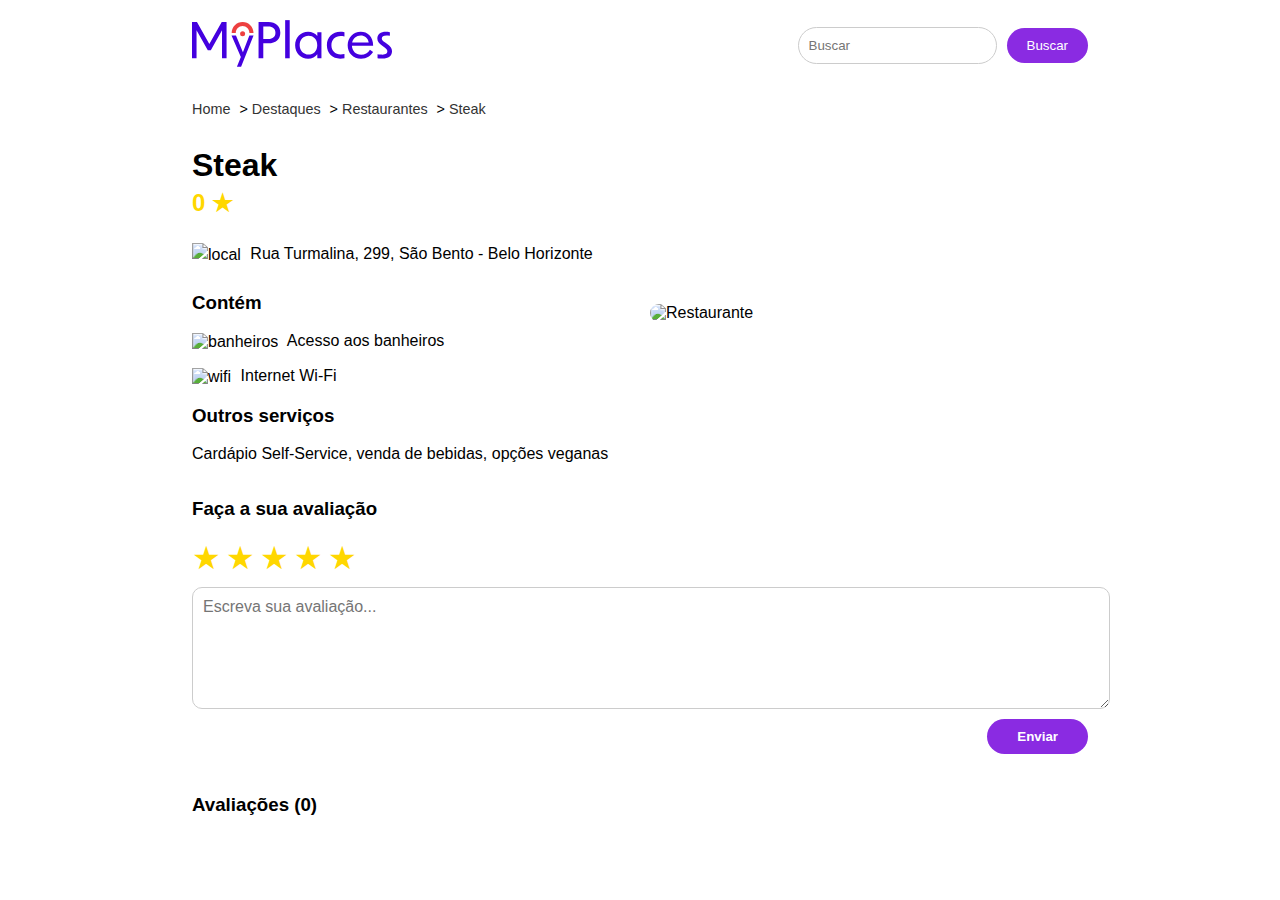
==== codigo-fonte/estabelecimento/index.html @ 8ef9a333 "Reorganizando pastas e códigos" ====
<!DOCTYPE html>
<html lang="pt-br">

<head>
  <meta charset="UTF-8">
  <meta name="viewport" content="width=device-width, initial-scale=1.0">
  <title>Restaurante Steak</title>
  <link rel="stylesheet" href="style.css">
</head>

<body>
  <header class="header">
    <a href=""><img src="Img/logo_MyPlaces.svg" alt="logo_MyPlaces" class="logo"></a>
    <div class="busca">
      <input type="text" placeholder="Buscar">
      <button class="botao-busca">Buscar</button>
    </div>
  </header>

  <nav class="breadcrumb">
    <a href="#">Home</a> &gt;
    <a href="#">Destaques</a> &gt;
    <a href="#">Restaurantes</a> &gt;
    <a href="#">Steak</a>
  </nav>

  <main>
    <section class="info">
      <div class="info-principal">
        <h2>Steak</h2>
        <div class="media">
          <span id="media-aval">0</span> ★
        </div>
        <p class="endereco">
          <img src="/img/local.svg" alt="local">
          Rua Turmalina, 299, São Bento - Belo Horizonte
        </p>
        <div class="servicos">
          <h3>Contém</h3>
          <p><img src="/img/wc.svg" alt="banheiros"> Acesso aos banheiros</p>
          <p><img src="/img/wifi.svg" alt="wifi"> Internet Wi-Fi</p>
          <h3>Outros serviços</h3>
          <p>Cardápio Self-Service, venda de bebidas, opções veganas</p>
        </div>
      </div>
      <img src="img/restaurante.jpg" alt="Restaurante" class="imagem-restaurante">
    </section>

    <section class="avaliacao-section">
      <h3>Faça a sua avaliação</h3>
      <div class="avaliacao-form">
        <div class="estrelas">
          <span data-value="1">★</span>
          <span data-value="2">★</span>
          <span data-value="3">★</span>
          <span data-value="4">★</span>
          <span data-value="5">★</span>
        </div>
        <textarea id="comentario" placeholder="Escreva sua avaliação..."></textarea>
        <div class="botoes">
          <button class="botao-enviar">Enviar</button>
        </div>
      </div>
    </section>

    <section class="comentarios" id="comentarios">
      <h3>Avaliações (30)</h3>
      <!-- Comentários serão inseridos aqui -->
    </section>
  </main>

  <script src="estabelecimento.js"></script>
</body>

</html>
---- codigo-fonte/estabelecimento/style.css ----
body {
  font-family: Arial, Helvetica, sans-serif;
  margin: auto;
  padding: 0;
  max-width: 70vw;
}

.header {
  display: flex;
  align-items: center;
  justify-content: space-between;
  padding: 20px 0px;
  background-color: #fff;
}

.header .logo {
  width: 200px;
}

.header .busca {
  display: flex;
  align-items: center;
  justify-self: end;
}

.header .busca input {
  padding: 10px;
  border-radius: 20px;
  border: 1px solid #ccc;
  margin-right: 10px;
}

.header .busca .botao-busca {
  padding: 10px 20px;
  background-color: blueviolet;
  color: #fff;
  border: none;
  border-radius: 20px;
  cursor: pointer;
}

.breadcrumb {
  padding: 10px 0px;
  font-size: 0.9rem;
}

.breadcrumb a {
  color: #333;
  text-decoration: none;
  margin-right: 5px;
}

.main {
  padding: 20px;
}

.info {
  display: grid;
  grid-template-columns: 1fr 1fr;
  gap: 20px;
  margin-top: 20px;
  max-height: 50%;
}

h2 {
  font-size: 2rem;
  margin-bottom: 5px;
  margin-top: 0px;
}

.media {
  font-size: 1.5rem;
  font-weight: bolder;
  margin-bottom: 25px;
  color: gold;
}

.imagem-restaurante {
  width: 100%;
  border-radius: 10px;
  grid-column: 2;
  place-self: center;
  object-fit: cover;
}

.avaliacao .nota {
  font-size: 2rem;
  font-weight: bold;
  margin-right: 10px;
}

.endereco {
  margin: 5px 0px;
  line-height: 1.5rem;
  margin-bottom: 25px;
}

.endereco img {
  margin-right: 5px;
  vertical-align: middle;
}

.servicos img {
  vertical-align: middle;
  margin-right: 5px;
}

.avaliacao-section {
  margin-bottom: 40px;
}

.avaliacao-form {
  display: flex;
  flex-direction: column;
  align-items: flex-start;
}

.avaliacao-form .estrelas {
  font-size: 2rem;
  color: gold;
  margin-bottom: 10px;
}

.avaliacao-form textarea {
  width: 100%;
  height: 100px;
  border-radius: 10px;
  border: 1px solid #ccc;
  padding: 10px;
  margin-bottom: 10px;
  font-size: 1rem;
  font-family: Arial, Helvetica, sans-serif;
}

.botao-enviar {
  padding: 10px 30px;
  border: none;
  border-radius: 20px;
  cursor: pointer;
  margin-left: 10px;
  background-color: blueviolet;
  color: #fff;
  font-weight: bolder;
}

.comentarios {
  margin-top: 40px;
}

.comentario {
  margin-bottom: 20px;
}

.comentario .nota {
  font-size: 1.5rem;
  font-weight: bold;
  margin-right: 10px;
}

.comentario .estrelas {
  color: gold;
  margin-right: 10px;
}

.estrelas {
  display: flex;
  font-size: 2rem;
  color: #ccc;
  cursor: pointer;
}

.estrelas span {
  margin-right: 5px;
}

.botoes {
  display: flex;
  justify-content: flex-end;
  width: 100%;
}
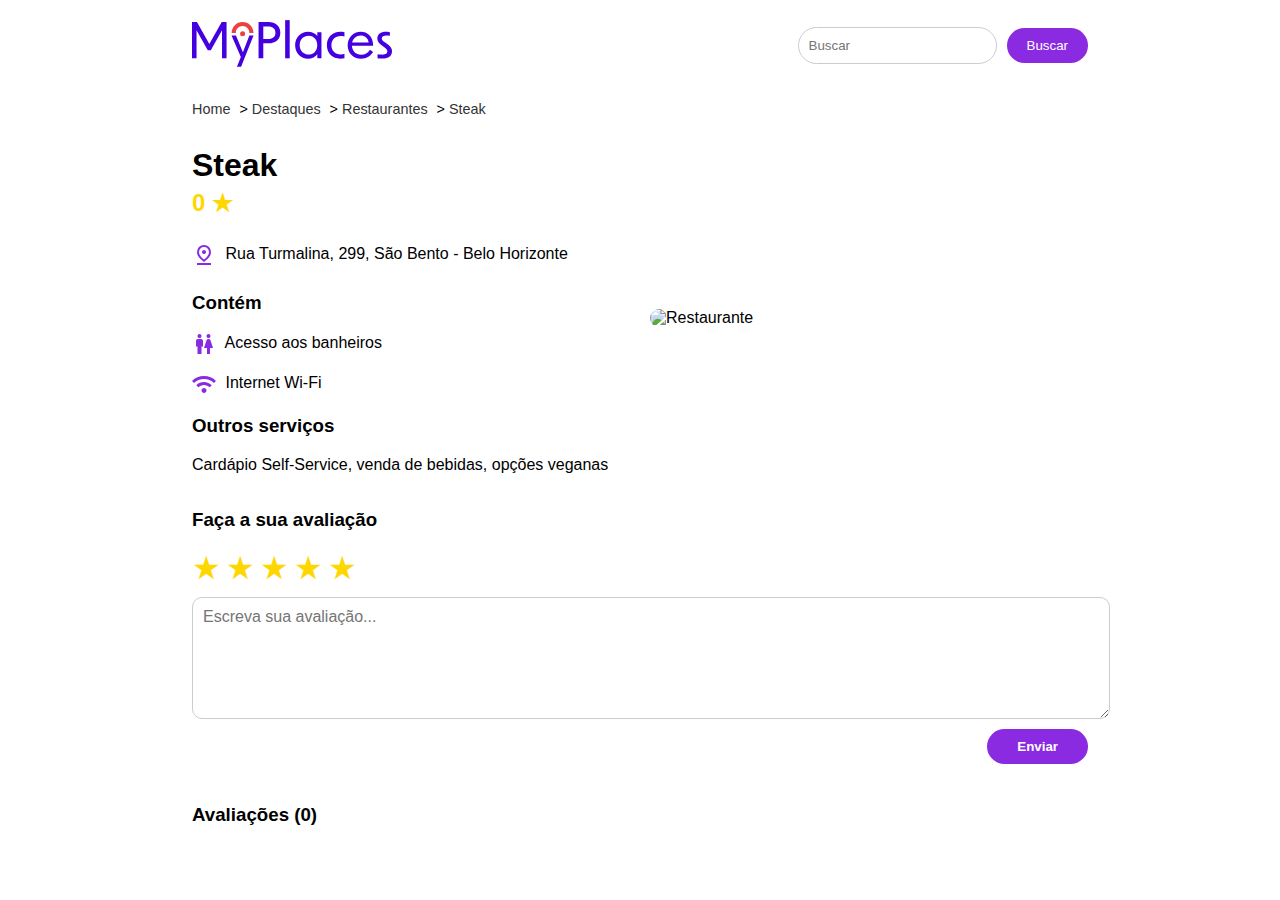
==== commit ae6cecd0: "correção caminho das imagens" ====
--- a/codigo-fonte/estabelecimento/index.html
+++ b/codigo-fonte/estabelecimento/index.html
@@ -32,13 +32,13 @@
           <span id="media-aval">0</span> ★
         </div>
         <p class="endereco">
-          <img src="/img/local.svg" alt="local">
+          <img src="/codigo-fonte/estabelecimento/Img/local.svg" alt="local">
           Rua Turmalina, 299, São Bento - Belo Horizonte
         </p>
         <div class="servicos">
           <h3>Contém</h3>
-          <p><img src="/img/wc.svg" alt="banheiros"> Acesso aos banheiros</p>
-          <p><img src="/img/wifi.svg" alt="wifi"> Internet Wi-Fi</p>
+          <p><img src="/codigo-fonte/estabelecimento/Img/WC.svg" alt="banheiros"> Acesso aos banheiros</p>
+          <p><img src="/codigo-fonte/estabelecimento/Img/Wifi.svg" alt="wifi"> Internet Wi-Fi</p>
           <h3>Outros serviços</h3>
           <p>Cardápio Self-Service, venda de bebidas, opções veganas</p>
         </div>
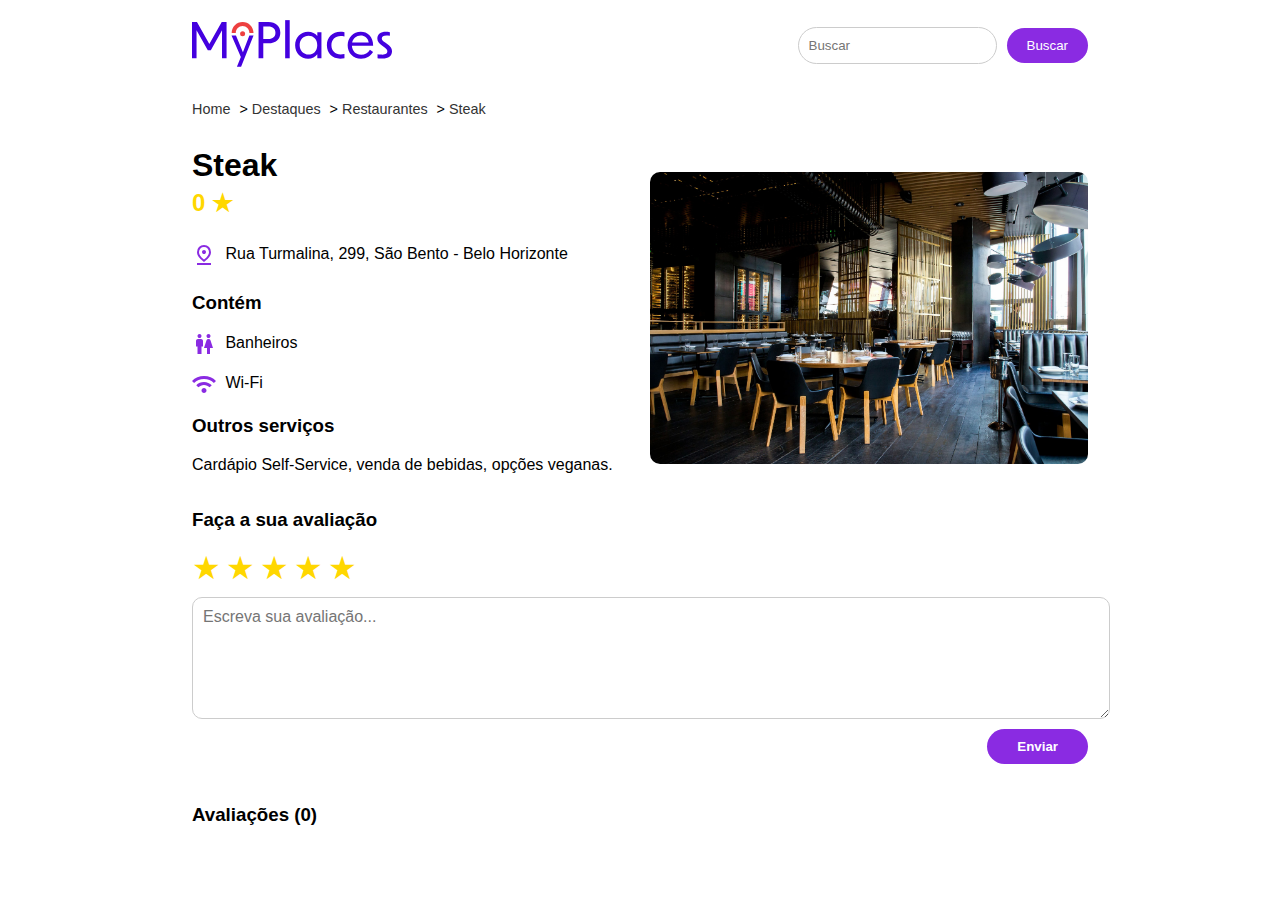
==== commit d24bdf41: "atualização caminho imagem restaurante" ====
--- a/codigo-fonte/estabelecimento/index.html
+++ b/codigo-fonte/estabelecimento/index.html
@@ -37,13 +37,13 @@
         </p>
         <div class="servicos">
           <h3>Contém</h3>
-          <p><img src="/codigo-fonte/estabelecimento/Img/WC.svg" alt="banheiros"> Acesso aos banheiros</p>
-          <p><img src="/codigo-fonte/estabelecimento/Img/Wifi.svg" alt="wifi"> Internet Wi-Fi</p>
+          <p><img src="/codigo-fonte/estabelecimento/Img/WC.svg" alt="banheiros"> Banheiros</p>
+          <p><img src="/codigo-fonte/estabelecimento/Img/Wifi.svg" alt="wifi"> Wi-Fi</p>
           <h3>Outros serviços</h3>
-          <p>Cardápio Self-Service, venda de bebidas, opções veganas</p>
+          <p>Cardápio Self-Service, venda de bebidas, opções veganas.</p>
         </div>
       </div>
-      <img src="img/restaurante.jpg" alt="Restaurante" class="imagem-restaurante">
+      <img src="/codigo-fonte/estabelecimento/Img/restaurante.jpg" alt="Restaurante" class="imagem-restaurante">
     </section>
 
     <section class="avaliacao-section">
@@ -72,4 +72,4 @@
   <script src="estabelecimento.js"></script>
 </body>
 
-</html>+</html>
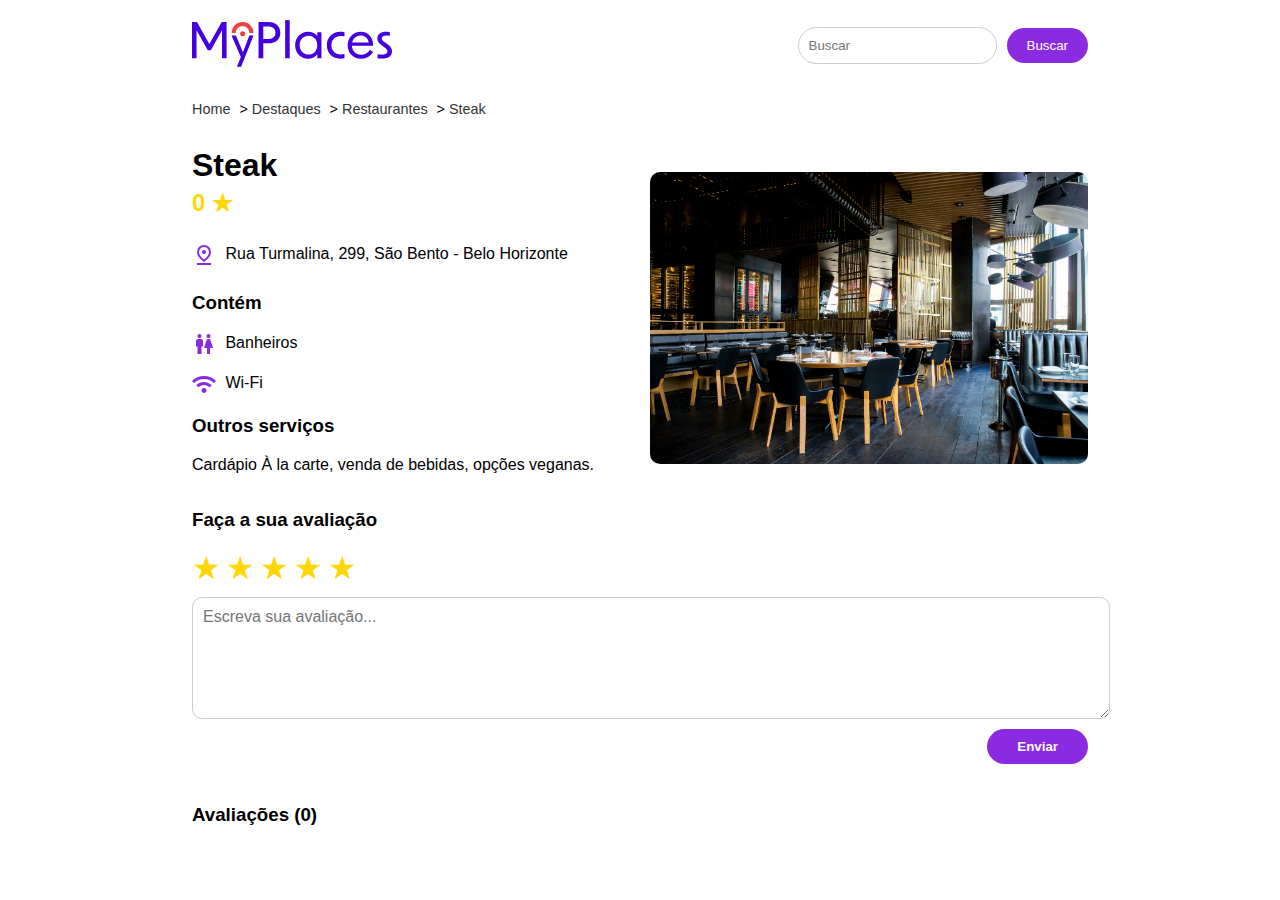
==== commit 5651bc3a: "Update index.html" ====
--- a/codigo-fonte/estabelecimento/index.html
+++ b/codigo-fonte/estabelecimento/index.html
@@ -32,18 +32,18 @@
           <span id="media-aval">0</span> ★
         </div>
         <p class="endereco">
-          <img src="/codigo-fonte/estabelecimento/Img/local.svg" alt="local">
+          <img src="../estabelecimento/Img/local.svg" alt="local">
           Rua Turmalina, 299, São Bento - Belo Horizonte
         </p>
         <div class="servicos">
           <h3>Contém</h3>
-          <p><img src="/codigo-fonte/estabelecimento/Img/WC.svg" alt="banheiros"> Banheiros</p>
-          <p><img src="/codigo-fonte/estabelecimento/Img/Wifi.svg" alt="wifi"> Wi-Fi</p>
+          <p><img src="../estabelecimento/Img/WC.svg" alt="banheiros"> Banheiros</p>
+          <p><img src="../estabelecimento/Img/Wifi.svg" alt="wifi"> Wi-Fi</p>
           <h3>Outros serviços</h3>
-          <p>Cardápio Self-Service, venda de bebidas, opções veganas.</p>
+          <p>Cardápio À la carte, venda de bebidas, opções veganas.</p>
         </div>
       </div>
-      <img src="/codigo-fonte/estabelecimento/Img/restaurante.jpg" alt="Restaurante" class="imagem-restaurante">
+      <img src="../estabelecimento/Img/restaurante.jpg" alt="Restaurante" class="imagem-restaurante">
     </section>
 
     <section class="avaliacao-section">
